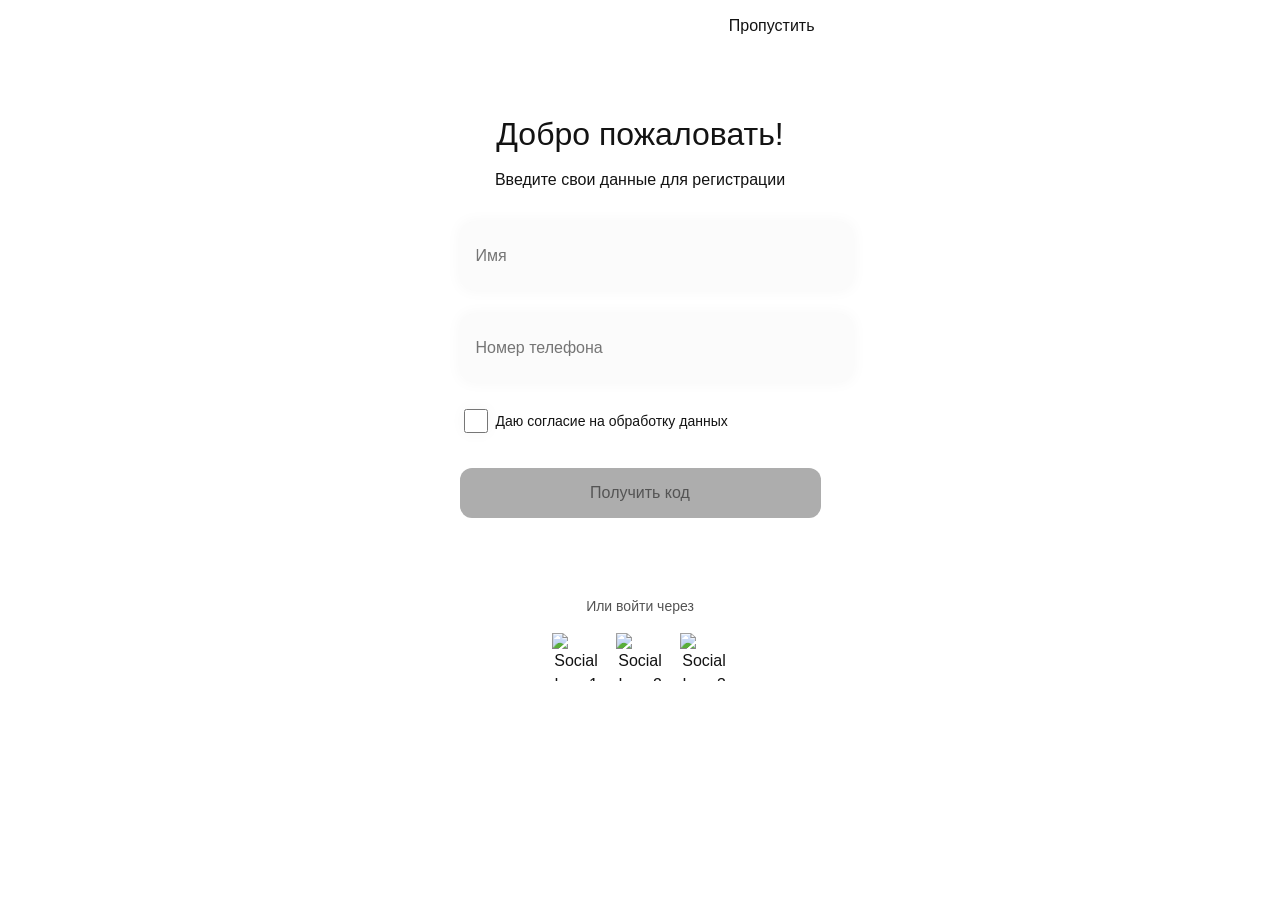
==== index.html @ 5c189faa "Rename registration.html to index.html" ====
<!DOCTYPE html>
<html lang="ru">
  <head>
    <meta charset="utf-8" />
    <meta name="viewport" content="width=device-width, initial-scale=1.0" />
    <title>Регистрация</title>
    <style>
      body,
      html {
        margin: 0;
        padding: 0;
        height: 100%;
        font-family: "SF Pro Text", "Helvetica", sans-serif;
        font-size: 16px;
        line-height: 1.5;
        color: #131313;
        -webkit-font-smoothing: antialiased;
        box-sizing: border-box;
      }

      .container {
        max-width: 361px;
        margin: 0 auto;
        padding: 16px;
      }

      .skip-button {
        display: block;
        margin-left: auto;
        background: none;
        border: none;
        font-family: "SF Pro Text-Medium", Helvetica, sans-serif;
        font-weight: 500;
        font-size: 16px;
        color: #131313;
        cursor: pointer;
      }

      .main-content {
        margin-top: 78px;
        text-align: center;
      }

      h1 {
        font-family: "SF Pro-Medium", Helvetica, sans-serif;
        font-weight: 500;
        font-size: 32px;
        line-height: 40px;
        margin-bottom: 12px;
      }

      .subtitle {
        font-family: "SF Pro Text-Regular", Helvetica, sans-serif;
        font-weight: 400;
        font-size: 16px;
        line-height: 20px;
        margin-bottom: 32px;
      }

      .input-field {
        width: 100%;
        height: 44px;
        background-color: #fbfbfb;
        border-radius: 12px;
        box-shadow: 0px 0px 16px rgba(11, 0, 0, 0.04);
        border: none;
        padding: 12px 16px;
        margin-bottom: 24px;
        font-size: 16px;
        color: #545454;
      }

      .checkbox-container {
        display: flex;
        align-items: center;
        margin-bottom: 32px;
      }

      .checkbox {
        width: 24px;
        height: 24px;
        background-color: #fbfbfb;
        border-radius: 4px;
        box-shadow: 0px 0px 16px rgba(11, 0, 0, 0.04);
        margin-right: 8px;
        cursor: pointer;
      }

      .checkbox-label {
        font-size: 14px;
        line-height: 20px;
      }

      .submit-button {
        width: 100%;
        padding: 16px 12px;
        background-color: #adadad;
        border: none;
        border-radius: 12px;
        font-family: "SF Pro Text-Medium", Helvetica, sans-serif;
        font-weight: 500;
        font-size: 16px;
        color: #545454;
        cursor: pointer;
        transition: all 0.3s ease;
      }

      .social-login {
        margin-top: 78px;
        text-align: center;
      }

      .social-login-text {
        font-size: 14px;
        color: #545454;
        margin-bottom: 16px;
      }

      .social-icons {
        display: flex;
        justify-content: center;
        gap: 16px;
      }

      .social-icon {
        width: 48px;
        height: 48px;
      }
    </style>
  </head>
  <body>
    <div class="container">
      <button class="skip-button">Пропустить</button>
      <main class="main-content">
        <h1>Добро пожаловать!</h1>
        <p class="subtitle">Введите свои данные для регистрации</p>
        <form id="regForm" action="getcode.html" method="GET">
          <input type="text" class="input-field" placeholder="Имя" required />
          <input type="tel" class="input-field" placeholder="Номер телефона" required />
          <div class="checkbox-container">
            <input type="checkbox" id="consent" class="checkbox" required />
            <label for="consent" class="checkbox-label">Даю согласие на обработку данных</label>
          </div>
          <button type="submit" class="submit-button">Получить код</button>
        </form>
      </main>
      <div class="social-login">
        <p class="social-login-text">Или войти через</p>
        <div class="social-icons">
          <img src="img/social-icons-2.svg" alt="Social Icon 1" class="social-icon" />
          <img src="img/image.svg" alt="Social Icon 2" class="social-icon" />
          <img src="img/social-icons.svg" alt="Social Icon 3" class="social-icon" />
        </div>
      </div>
    </div>
    <script>
      document.addEventListener('DOMContentLoaded', function() {
        const nameInput = document.querySelector('input[type="text"]');
        const phoneInput = document.querySelector('input[type="tel"]');
        const consentCheckbox = document.getElementById('consent');
        const submitButton = document.querySelector('.submit-button');
        // Исправляем селектор (убираем 'button' в конце)
        const skipButton = document.querySelector('.skip-button'); 

        function checkFields() {
            const isFilled = nameInput.value.trim() !== '' && 
                            phoneInput.value.trim() !== '' && 
                            consentCheckbox.checked;

            if (isFilled) {
                submitButton.style.backgroundColor = '#131313';
                submitButton.style.color = '#FFFFFF';
            } else {
                submitButton.style.backgroundColor = '#adadad';
                submitButton.style.color = '#545454';
            }
        }
  
          // Обработчики для полей ввода
          nameInput.addEventListener('input', checkFields);
          phoneInput.addEventListener('input', checkFields);
          consentCheckbox.addEventListener('change', checkFields);
  
          // Обработчик отправки формы
          document.getElementById('regForm').addEventListener('submit', function(e) {
              e.preventDefault();
              if (nameInput.value.trim() && 
                  phoneInput.value.trim() && 
                  consentCheckbox.checked) {
                  window.location.href = 'getcode.html';
              }
          });
  
          // Обработчик для кнопки "Пропустить"
        skipButton.addEventListener('click', function(e) {
            e.preventDefault();
            window.location.href = 'alergic.html';
        });
      });
  </script>
  </body>
</html>
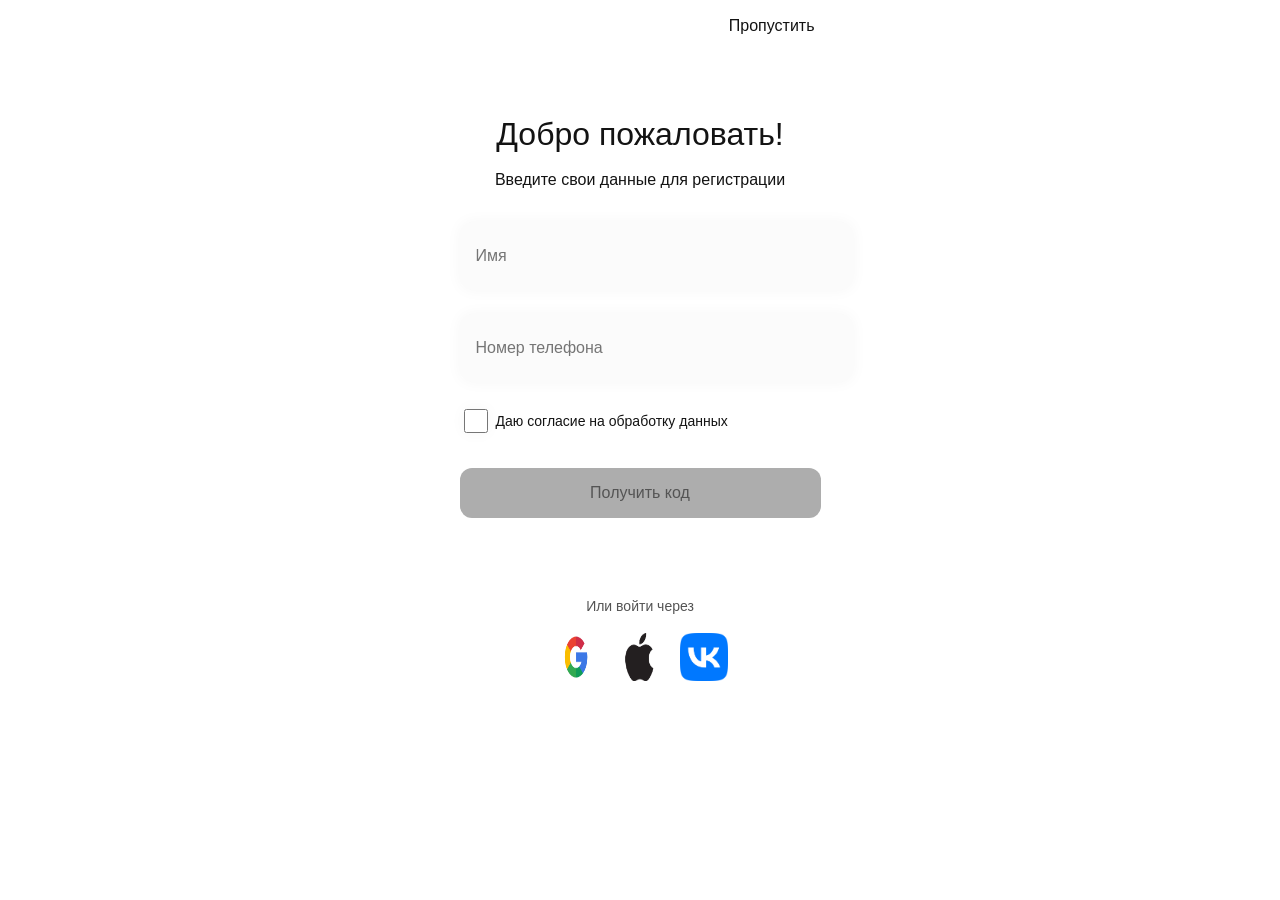
==== commit 8c35632a: "Update index.html" ====
--- a/index.html
+++ b/index.html
@@ -147,9 +147,9 @@
       <div class="social-login">
         <p class="social-login-text">Или войти через</p>
         <div class="social-icons">
-          <img src="img/social-icons-2.svg" alt="Social Icon 1" class="social-icon" />
-          <img src="img/image.svg" alt="Social Icon 2" class="social-icon" />
-          <img src="img/social-icons.svg" alt="Social Icon 3" class="social-icon" />
+          <img src="img/google.png" alt="Social Icon 1" class="social-icon" />
+          <img src="img/apple1.jpg" alt="Social Icon 2" class="social-icon" />
+          <img src="img/wk.png" alt="Social Icon 3" class="social-icon" />
         </div>
       </div>
     </div>
